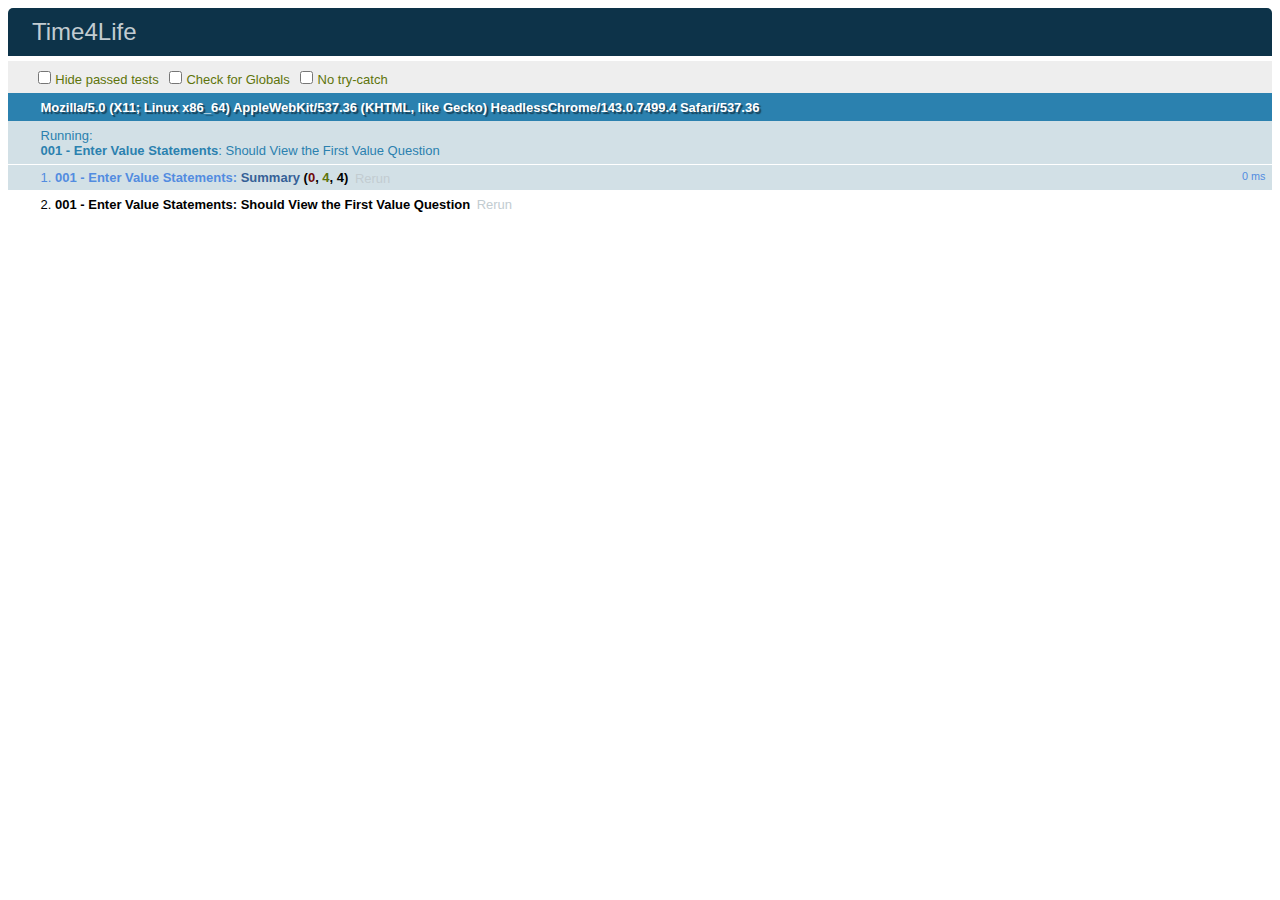
==== www/index.html @ e7775bd8 "Setup the first scenario test to the point of failure" ====
<!DOCTYPE html>
<html>
<head>
    <meta charset="utf-8">
    <meta name="viewport" content="user-scalable=no, width=device-width, initial-scale=1, maximum-scale=1">
    <title>Time4Life</title>
    <link rel="shortcut icon" href="favicon.ico">

    <!-- Testing Framework -->
    <link rel="stylesheet" href="Styles/css/External/qunit.css">
</head>
<body>

    <!-- Testing Framework -->
    <div id="qunit"></div>
    <div id="qunit-fixture"></div>

    <!-- App -->
    <script src="Scripts/ts/User/001_EnterValueStatements.js"></script>

    <!-- Testing Framework -->
    <script src="Scripts/js/External/qunit.js"></script>
    <script src="Scripts/ts/System/FeatureTests.js"></script>

    <!-- Tests -->
    <script src="Scripts/ts/User/001_EnterValueStatements_Tests.js"></script>

</body>
</html>
---- www/Styles/css/External/qunit.css ----
/*!
 * QUnit 1.14.0
 * http://qunitjs.com/
 *
 * Copyright 2013 jQuery Foundation and other contributors
 * Released under the MIT license
 * http://jquery.org/license
 *
 * Date: 2014-01-31T16:40Z
 */

/** Font Family and Sizes */

#qunit-tests, #qunit-header, #qunit-banner, #qunit-testrunner-toolbar, #qunit-userAgent, #qunit-testresult {
	font-family: "Helvetica Neue Light", "HelveticaNeue-Light", "Helvetica Neue", Calibri, Helvetica, Arial, sans-serif;
}

#qunit-testrunner-toolbar, #qunit-userAgent, #qunit-testresult, #qunit-tests li { font-size: small; }
#qunit-tests { font-size: smaller; }


/** Resets */

#qunit-tests, #qunit-header, #qunit-banner, #qunit-userAgent, #qunit-testresult, #qunit-modulefilter {
	margin: 0;
	padding: 0;
}


/** Header */

#qunit-header {
	padding: 0.5em 0 0.5em 1em;

	color: #8699A4;
	background-color: #0D3349;

	font-size: 1.5em;
	line-height: 1em;
	font-weight: 400;

	border-radius: 5px 5px 0 0;
}

#qunit-header a {
	text-decoration: none;
	color: #C2CCD1;
}

#qunit-header a:hover,
#qunit-header a:focus {
	color: #FFF;
}

#qunit-testrunner-toolbar label {
	display: inline-block;
	padding: 0 0.5em 0 0.1em;
}

#qunit-banner {
	height: 5px;
}

#qunit-testrunner-toolbar {
	padding: 0.5em 0 0.5em 2em;
	color: #5E740B;
	background-color: #EEE;
	overflow: hidden;
}

#qunit-userAgent {
	padding: 0.5em 0 0.5em 2.5em;
	background-color: #2B81AF;
	color: #FFF;
	text-shadow: rgba(0, 0, 0, 0.5) 2px 2px 1px;
}

#qunit-modulefilter-container {
	float: right;
}

/** Tests: Pass/Fail */

#qunit-tests {
	list-style-position: inside;
}

#qunit-tests li {
	padding: 0.4em 0.5em 0.4em 2.5em;
	border-bottom: 1px solid #FFF;
	list-style-position: inside;
}

#qunit-tests.hidepass li.pass, #qunit-tests.hidepass li.running  {
	display: none;
}

#qunit-tests li strong {
	cursor: pointer;
}

#qunit-tests li a {
	padding: 0.5em;
	color: #C2CCD1;
	text-decoration: none;
}
#qunit-tests li a:hover,
#qunit-tests li a:focus {
	color: #000;
}

#qunit-tests li .runtime {
	float: right;
	font-size: smaller;
}

.qunit-assert-list {
	margin-top: 0.5em;
	padding: 0.5em;

	background-color: #FFF;

	border-radius: 5px;
}

.qunit-collapsed {
	display: none;
}

#qunit-tests table {
	border-collapse: collapse;
	margin-top: 0.2em;
}

#qunit-tests th {
	text-align: right;
	vertical-align: top;
	padding: 0 0.5em 0 0;
}

#qunit-tests td {
	vertical-align: top;
}

#qunit-tests pre {
	margin: 0;
	white-space: pre-wrap;
	word-wrap: break-word;
}

#qunit-tests del {
	background-color: #E0F2BE;
	color: #374E0C;
	text-decoration: none;
}

#qunit-tests ins {
	background-color: #FFCACA;
	color: #500;
	text-decoration: none;
}

/*** Test Counts */

#qunit-tests b.counts                       { color: #000; }
#qunit-tests b.passed                       { color: #5E740B; }
#qunit-tests b.failed                       { color: #710909; }

#qunit-tests li li {
	padding: 5px;
	background-color: #FFF;
	border-bottom: none;
	list-style-position: inside;
}

/*** Passing Styles */

#qunit-tests li li.pass {
	color: #3C510C;
	background-color: #FFF;
	border-left: 10px solid #C6E746;
}

#qunit-tests .pass                          { color: #528CE0; background-color: #D2E0E6; }
#qunit-tests .pass .test-name               { color: #366097; }

#qunit-tests .pass .test-actual,
#qunit-tests .pass .test-expected           { color: #999; }

#qunit-banner.qunit-pass                    { background-color: #C6E746; }

/*** Failing Styles */

#qunit-tests li li.fail {
	color: #710909;
	background-color: #FFF;
	border-left: 10px solid #EE5757;
	white-space: pre;
}

#qunit-tests > li:last-child {
	border-radius: 0 0 5px 5px;
}

#qunit-tests .fail                          { color: #000; background-color: #EE5757; }
#qunit-tests .fail .test-name,
#qunit-tests .fail .module-name             { color: #000; }

#qunit-tests .fail .test-actual             { color: #EE5757; }
#qunit-tests .fail .test-expected           { color: #008000; }

#qunit-banner.qunit-fail                    { background-color: #EE5757; }


/** Result */

#qunit-testresult {
	padding: 0.5em 0.5em 0.5em 2.5em;

	color: #2B81AF;
	background-color: #D2E0E6;

	border-bottom: 1px solid #FFF;
}
#qunit-testresult .module-name {
	font-weight: 700;
}

/** Fixture */

#qunit-fixture {
	position: absolute;
	top: -10000px;
	left: -10000px;
	width: 1000px;
	height: 1000px;
}
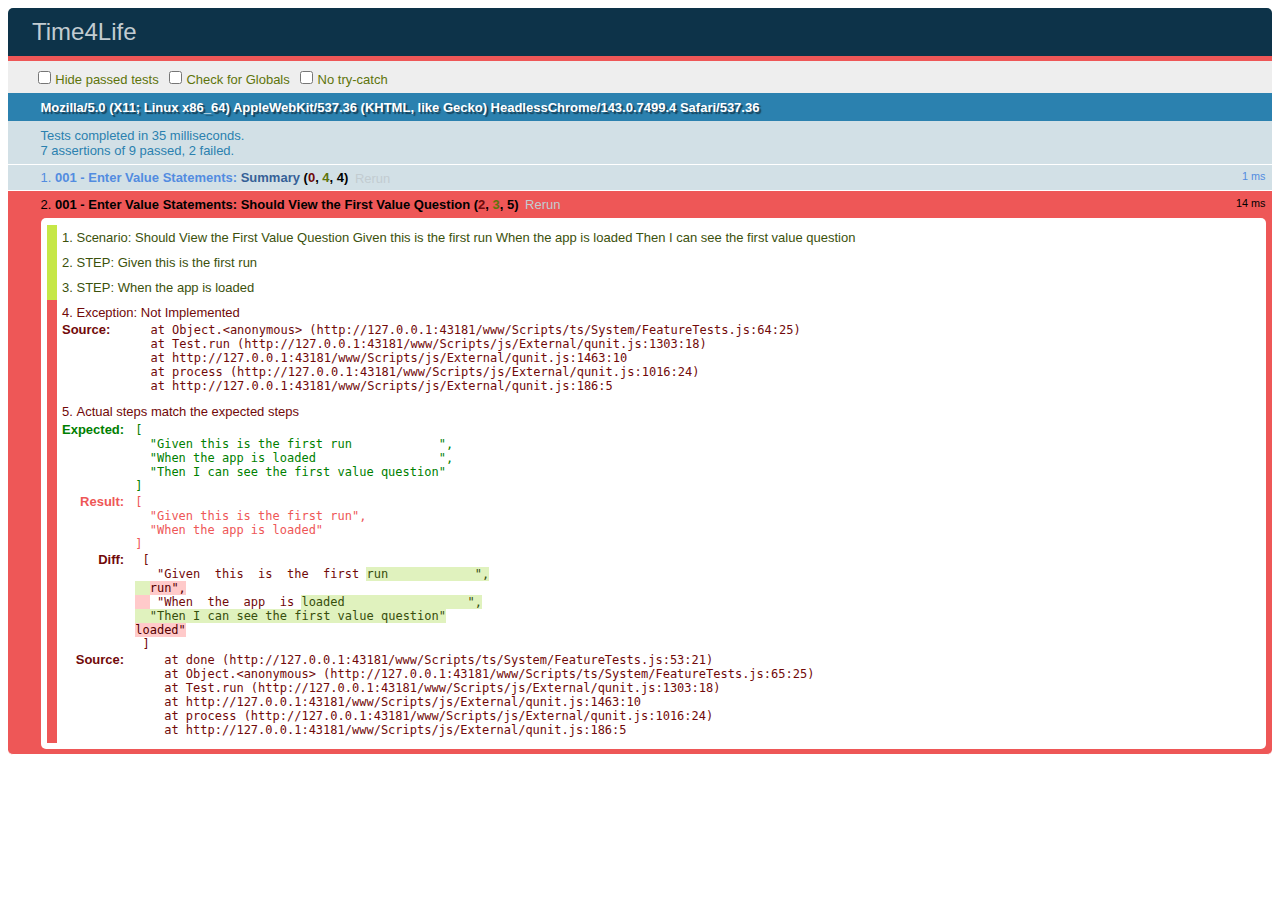
==== commit 0375ca2f: "Begin: Create the first test" ====
--- a/www/index.html
+++ b/www/index.html
@@ -16,6 +16,7 @@
     <div id="qunit-fixture"></div>
 
     <!-- App -->
+    <script src="Scripts/ts/User/000_MainViewModel.js"></script>
     <script src="Scripts/ts/User/001_EnterValueStatements.js"></script>
 
     <!-- Testing Framework -->
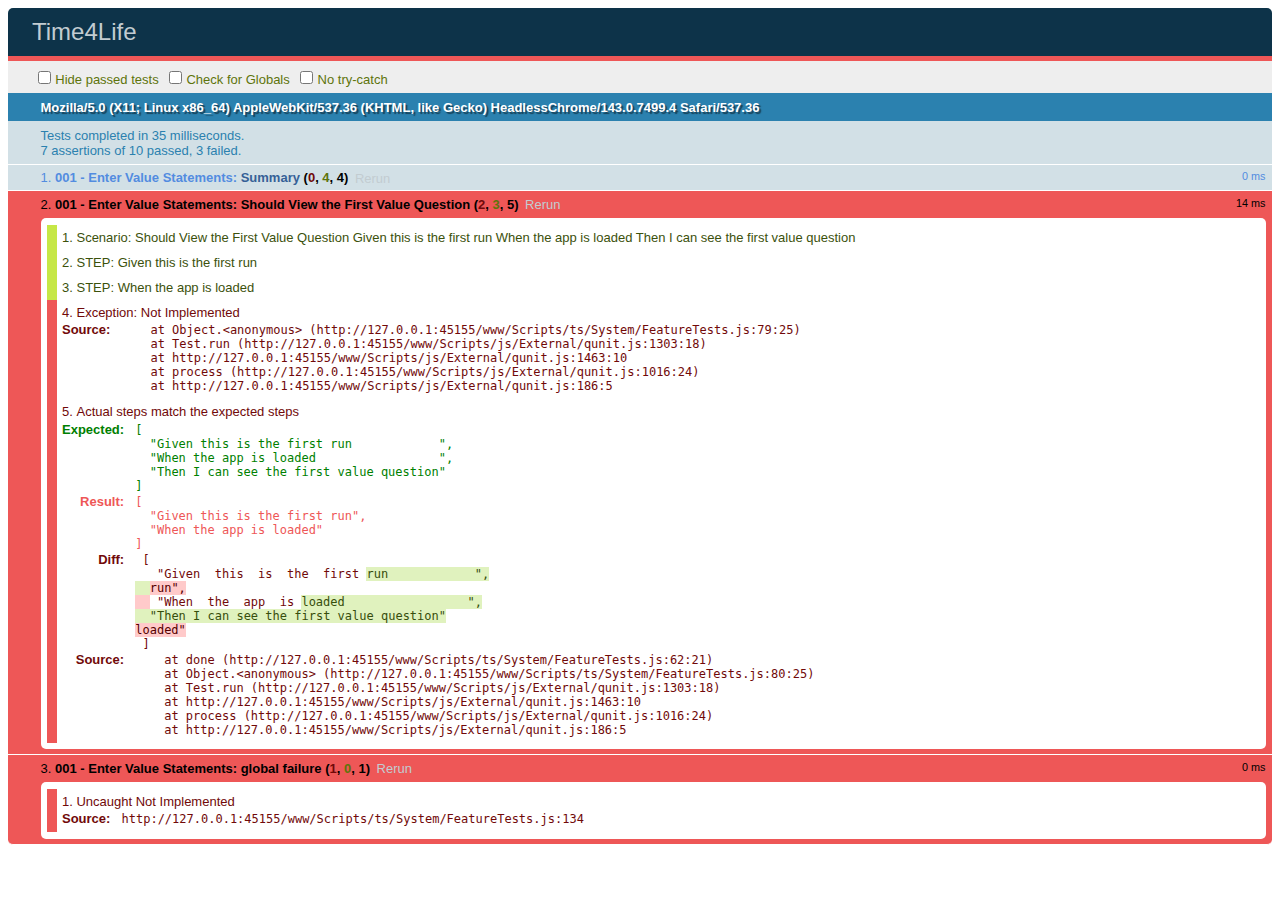
==== commit 4f91f149: "Begin: Load feature file list and verify" ====
--- a/www/index.html
+++ b/www/index.html
@@ -15,6 +15,9 @@
     <div id="qunit"></div>
     <div id="qunit-fixture"></div>
 
+    <!-- Dependencies -->
+    <script src="Scripts/js/External/jquery.min.js"></script>
+
     <!-- App -->
     <script src="Scripts/ts/User/000_MainViewModel.js"></script>
     <script src="Scripts/ts/User/001_EnterValueStatements.js"></script>
@@ -26,5 +29,9 @@
     <!-- Tests -->
     <script src="Scripts/ts/User/001_EnterValueStatements_Tests.js"></script>
 
+    <script type="text/javascript">
+        Told.FeatureTests.FeatureFiles.verifyFeatures("Features/_featureList.txt", "Features/");
+    </script>
+
 </body>
 </html>
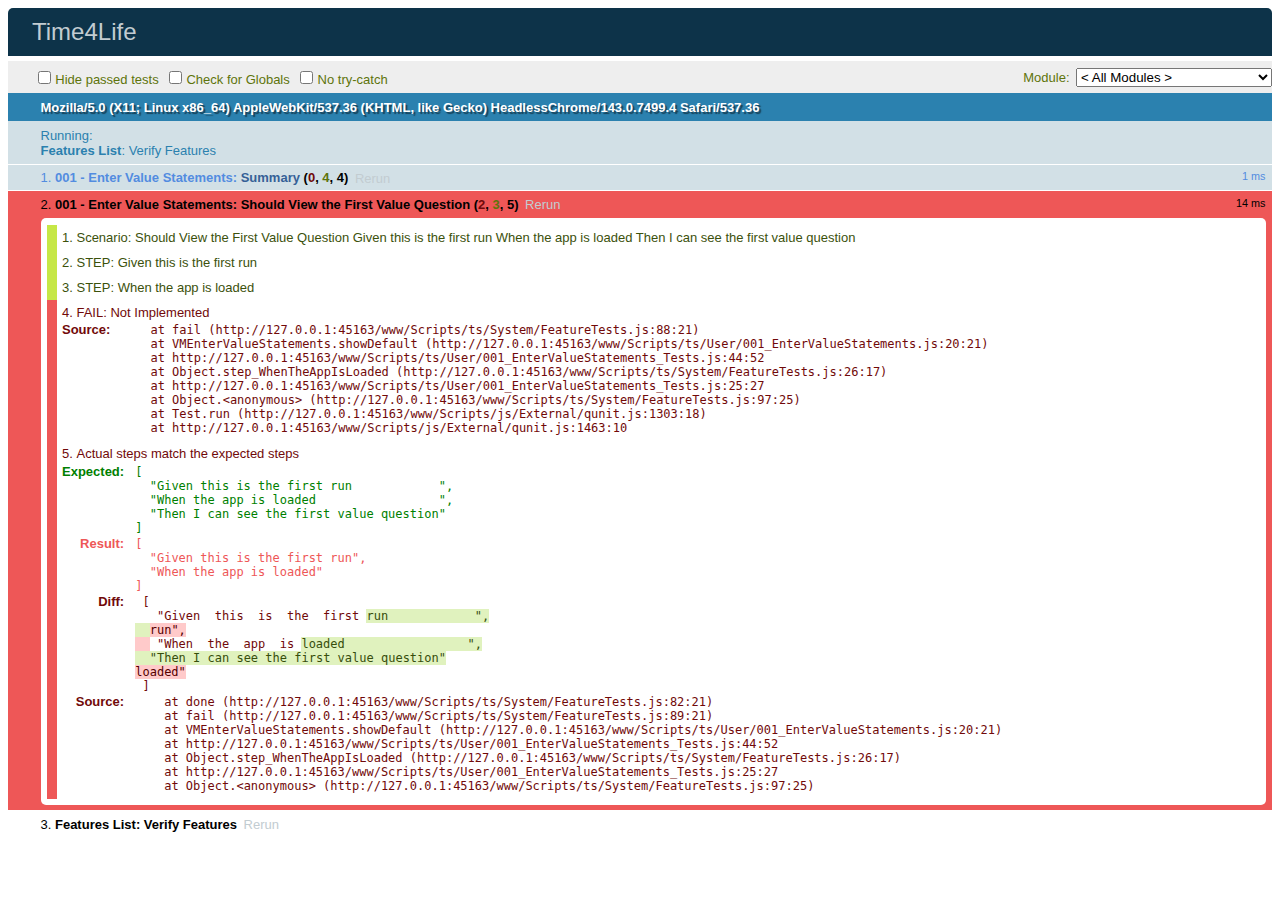
==== commit 12b094f0: "Fix Async running of FeatureFile Loading" ====
--- a/www/index.html
+++ b/www/index.html
@@ -27,6 +27,12 @@
     <script src="Scripts/ts/System/FeatureTests.js"></script>
 
     <!-- Tests -->
+    <script type="text/javascript">
+        //QUnit.config.autostart = false;
+        //QUnit.config.reorder = false;
+        QUnit.config.testTimeout = 10000;
+    </script>
+
     <script src="Scripts/ts/User/001_EnterValueStatements_Tests.js"></script>
 
     <script type="text/javascript">
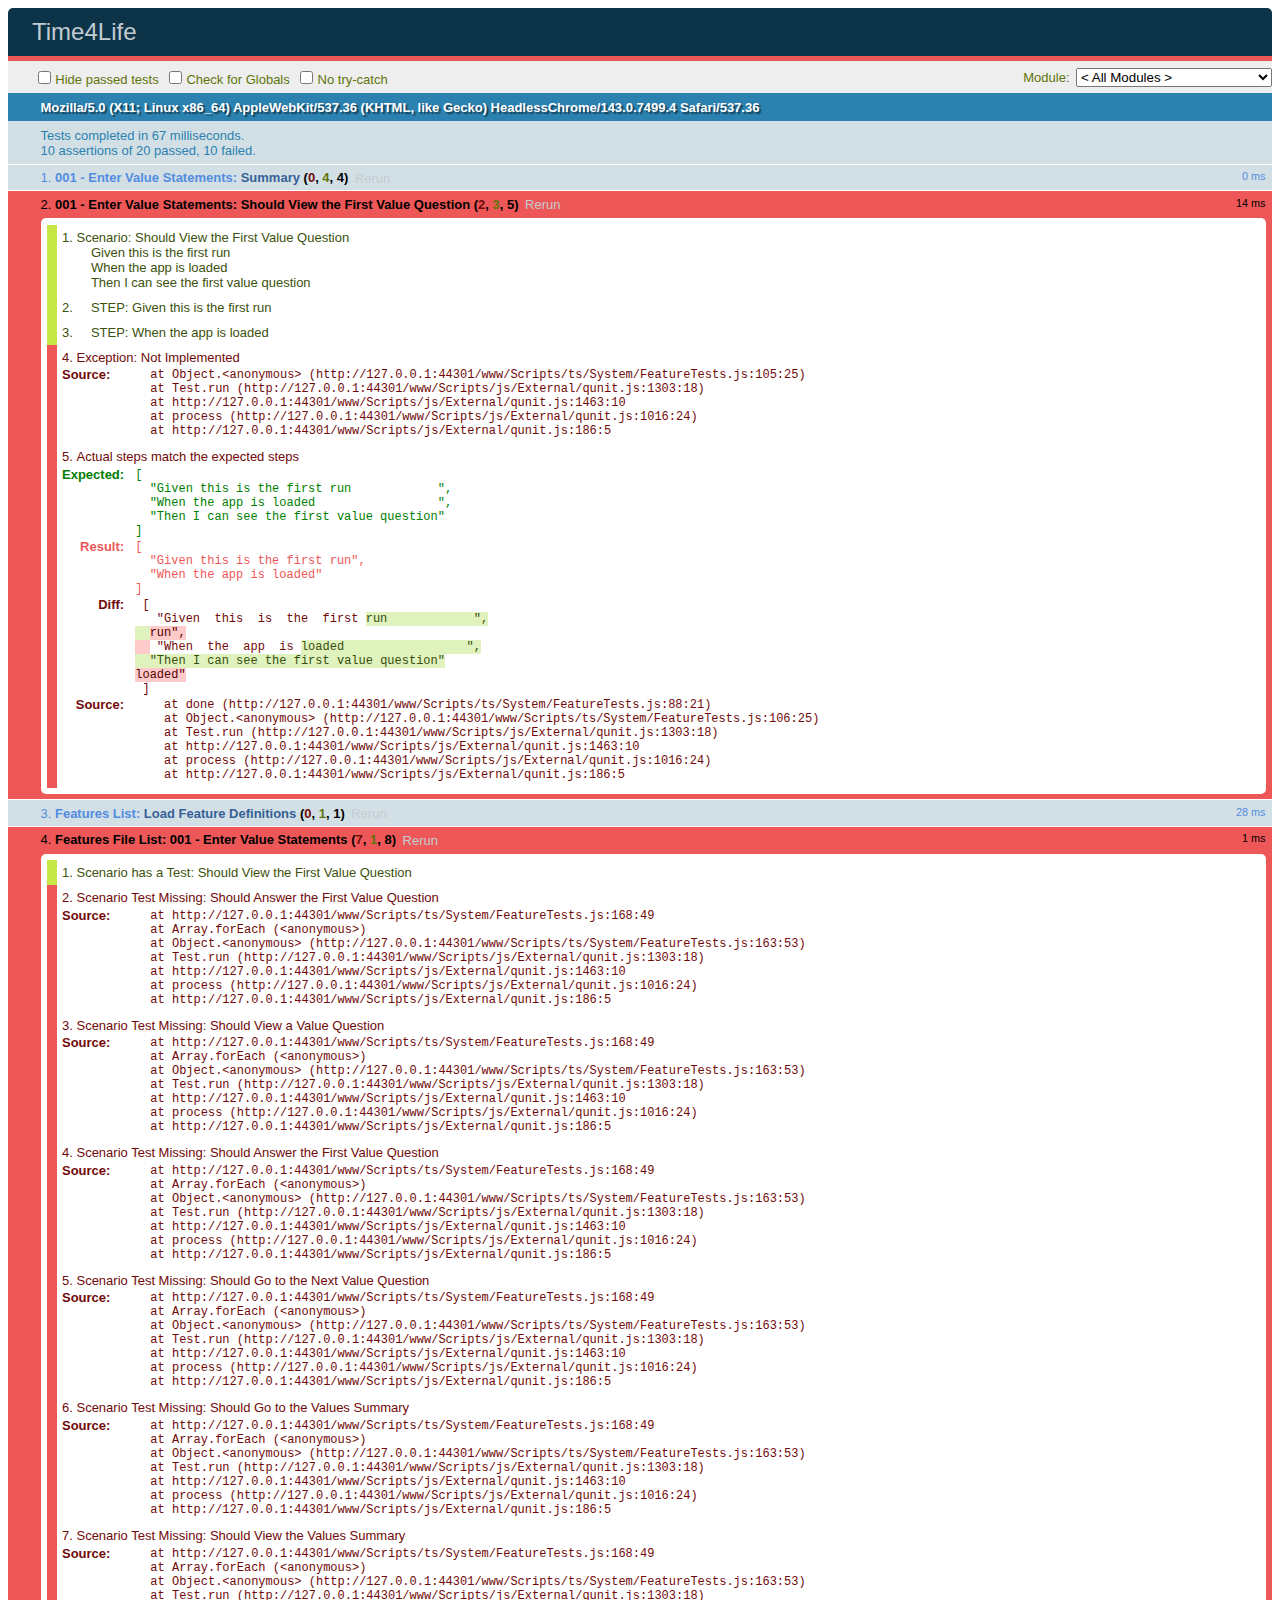
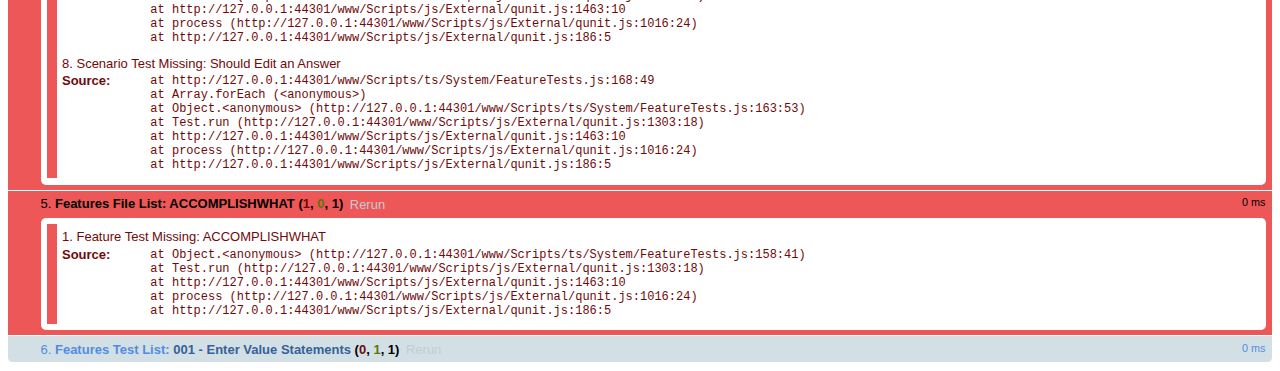
==== commit ea8991b6: "Compare the feature definitions to the tested features" ====
--- a/www/index.html
+++ b/www/index.html
@@ -5,6 +5,8 @@
     <meta name="viewport" content="user-scalable=no, width=device-width, initial-scale=1, maximum-scale=1">
     <title>Time4Life</title>
     <link rel="shortcut icon" href="favicon.ico">
+
+    <link rel="stylesheet" href="Styles/css/Simple.css">
 
     <!-- Testing Framework -->
     <link rel="stylesheet" href="Styles/css/External/qunit.css">
--- a/www/Styles/css/Simple.css
+++ b/www/Styles/css/Simple.css
@@ -0,0 +1,3 @@
+﻿#qunit-tests li li.pass {
+    white-space: pre;
+}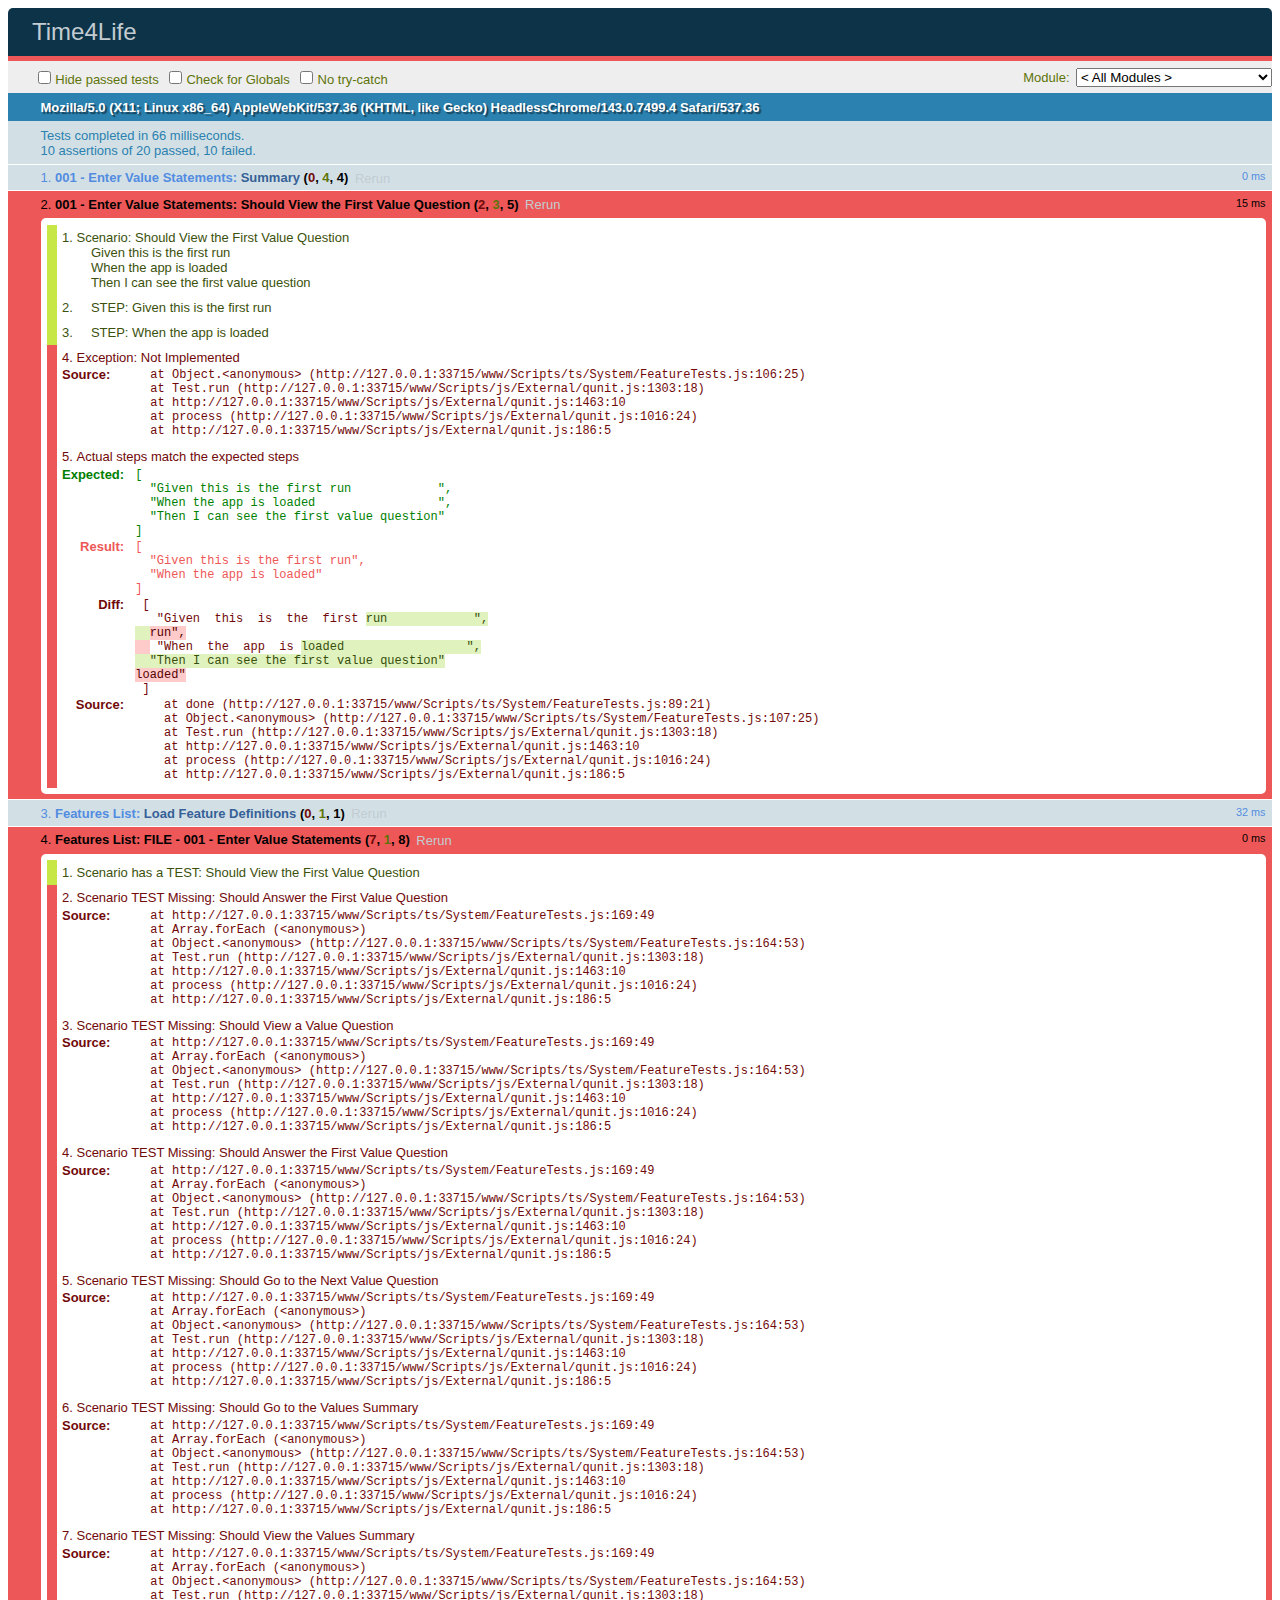
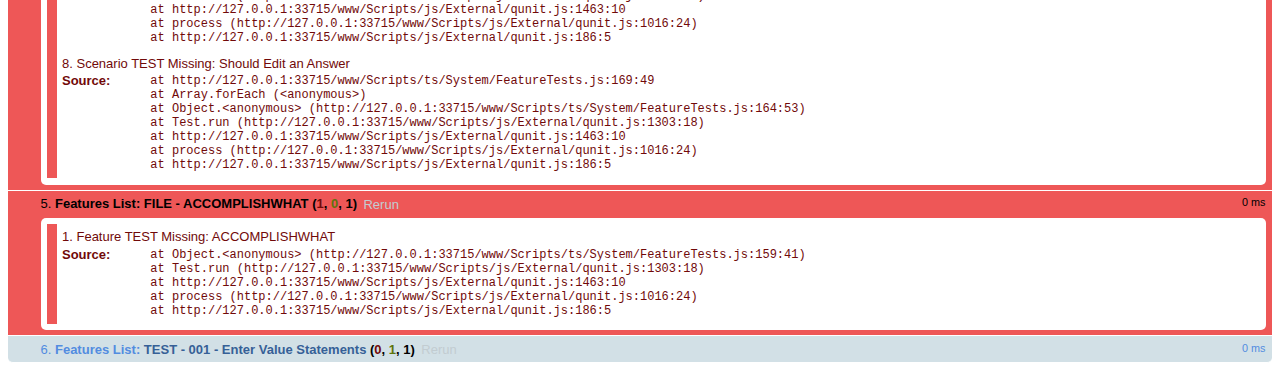
==== commit e7711ab2: "Begin: Write DSL Parser" ====
--- a/www/index.html
+++ b/www/index.html
@@ -19,6 +19,17 @@
 
     <!-- Dependencies -->
     <script src="Scripts/js/External/jquery.min.js"></script>
+    <script src="Scripts/ts/System/Told.Utils.js"></script>
+    <script src="Scripts/ts/System/DSLParser.js"></script>
+
+    <script type="text/javascript">
+        var def;
+        Told.DSL.loadDslDefinition("Scripts/ts/User/_UserExperience.dsl.txt",
+            function (d) {
+                def = d;
+            }, function () { });
+    </script>
+
 
     <!-- App -->
     <script src="Scripts/ts/User/000_MainViewModel.js"></script>
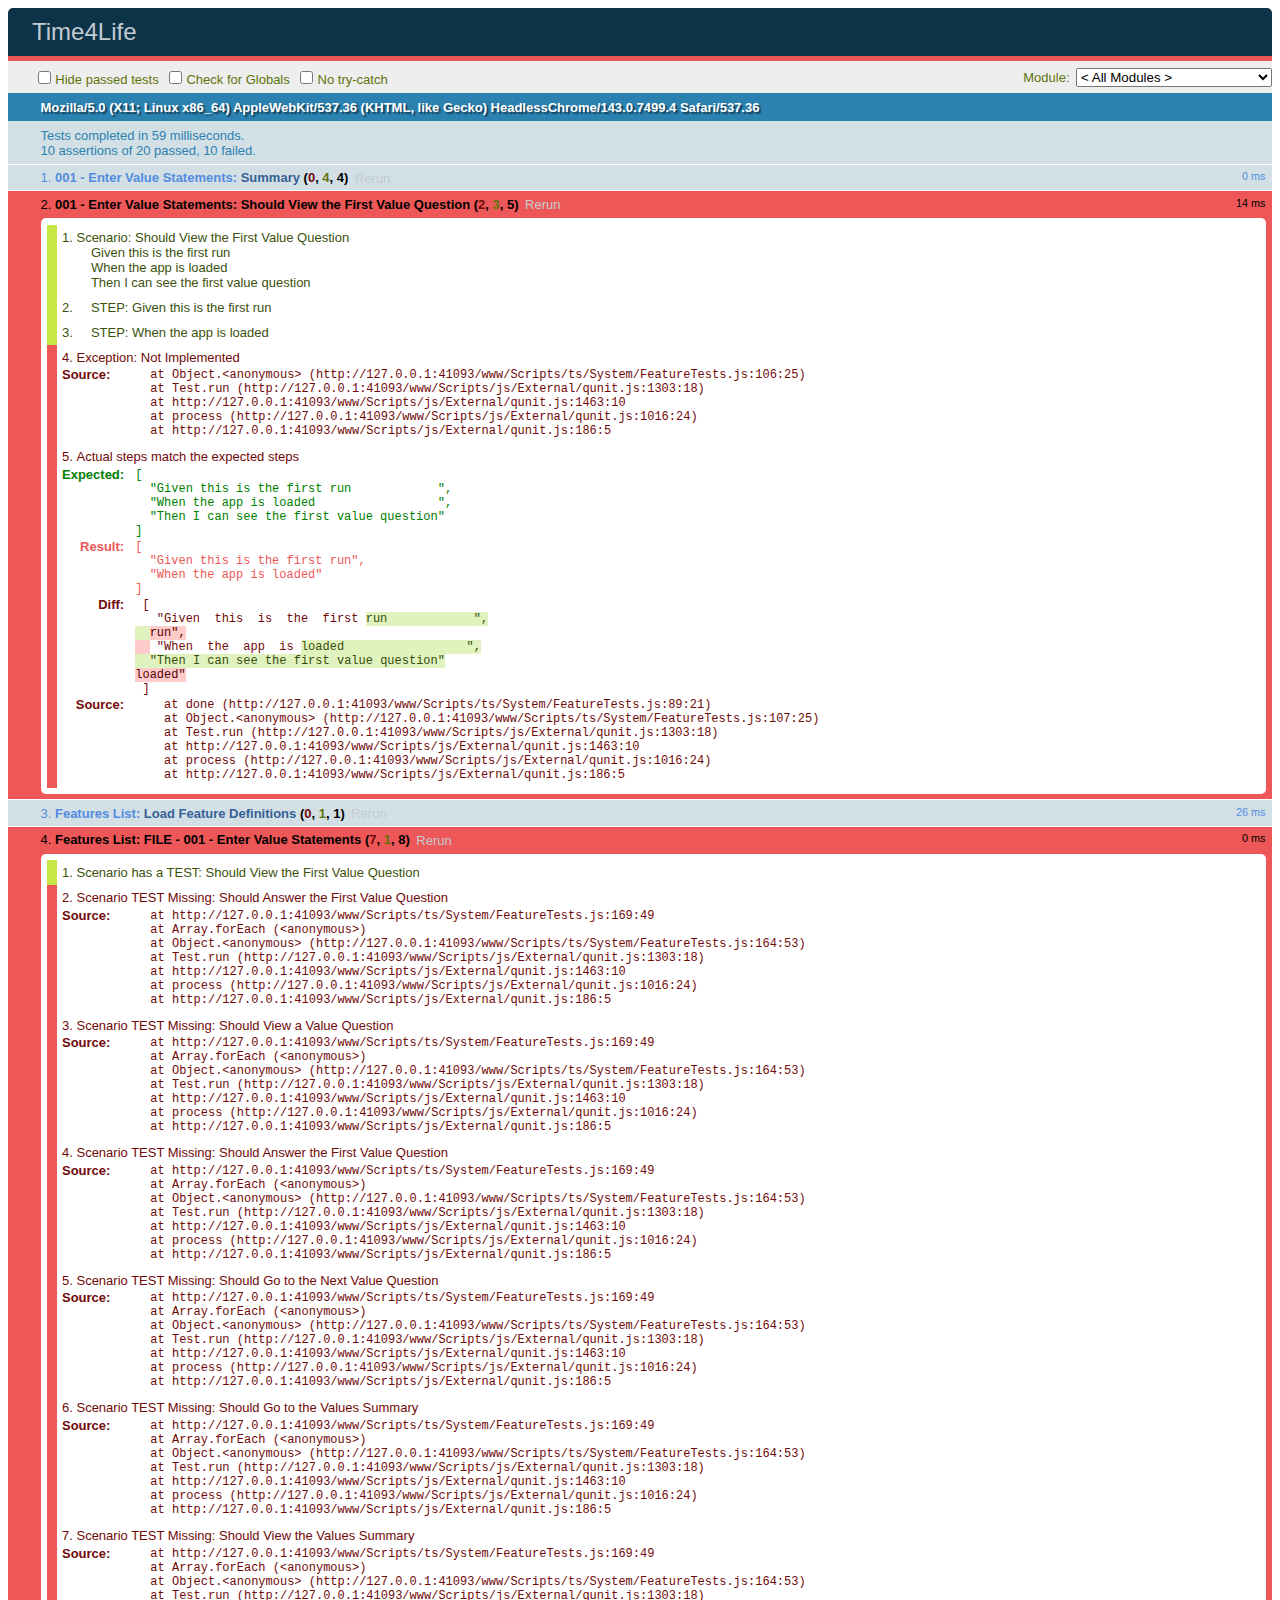
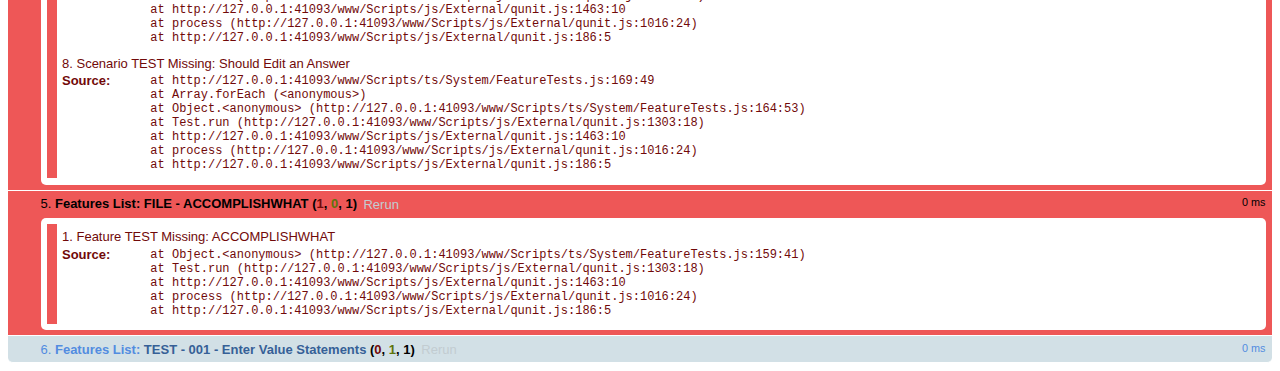
==== commit 71277182: "Renamed DSLParser" ====
--- a/www/index.html
+++ b/www/index.html
@@ -20,6 +20,7 @@
     <!-- Dependencies -->
     <script src="Scripts/js/External/jquery.min.js"></script>
     <script src="Scripts/ts/System/Told.Utils.js"></script>
+    <script src="Scripts/ts/System/DSLDefinitionParser.js"></script>
     <script src="Scripts/ts/System/DSLParser.js"></script>
 
     <script type="text/javascript">
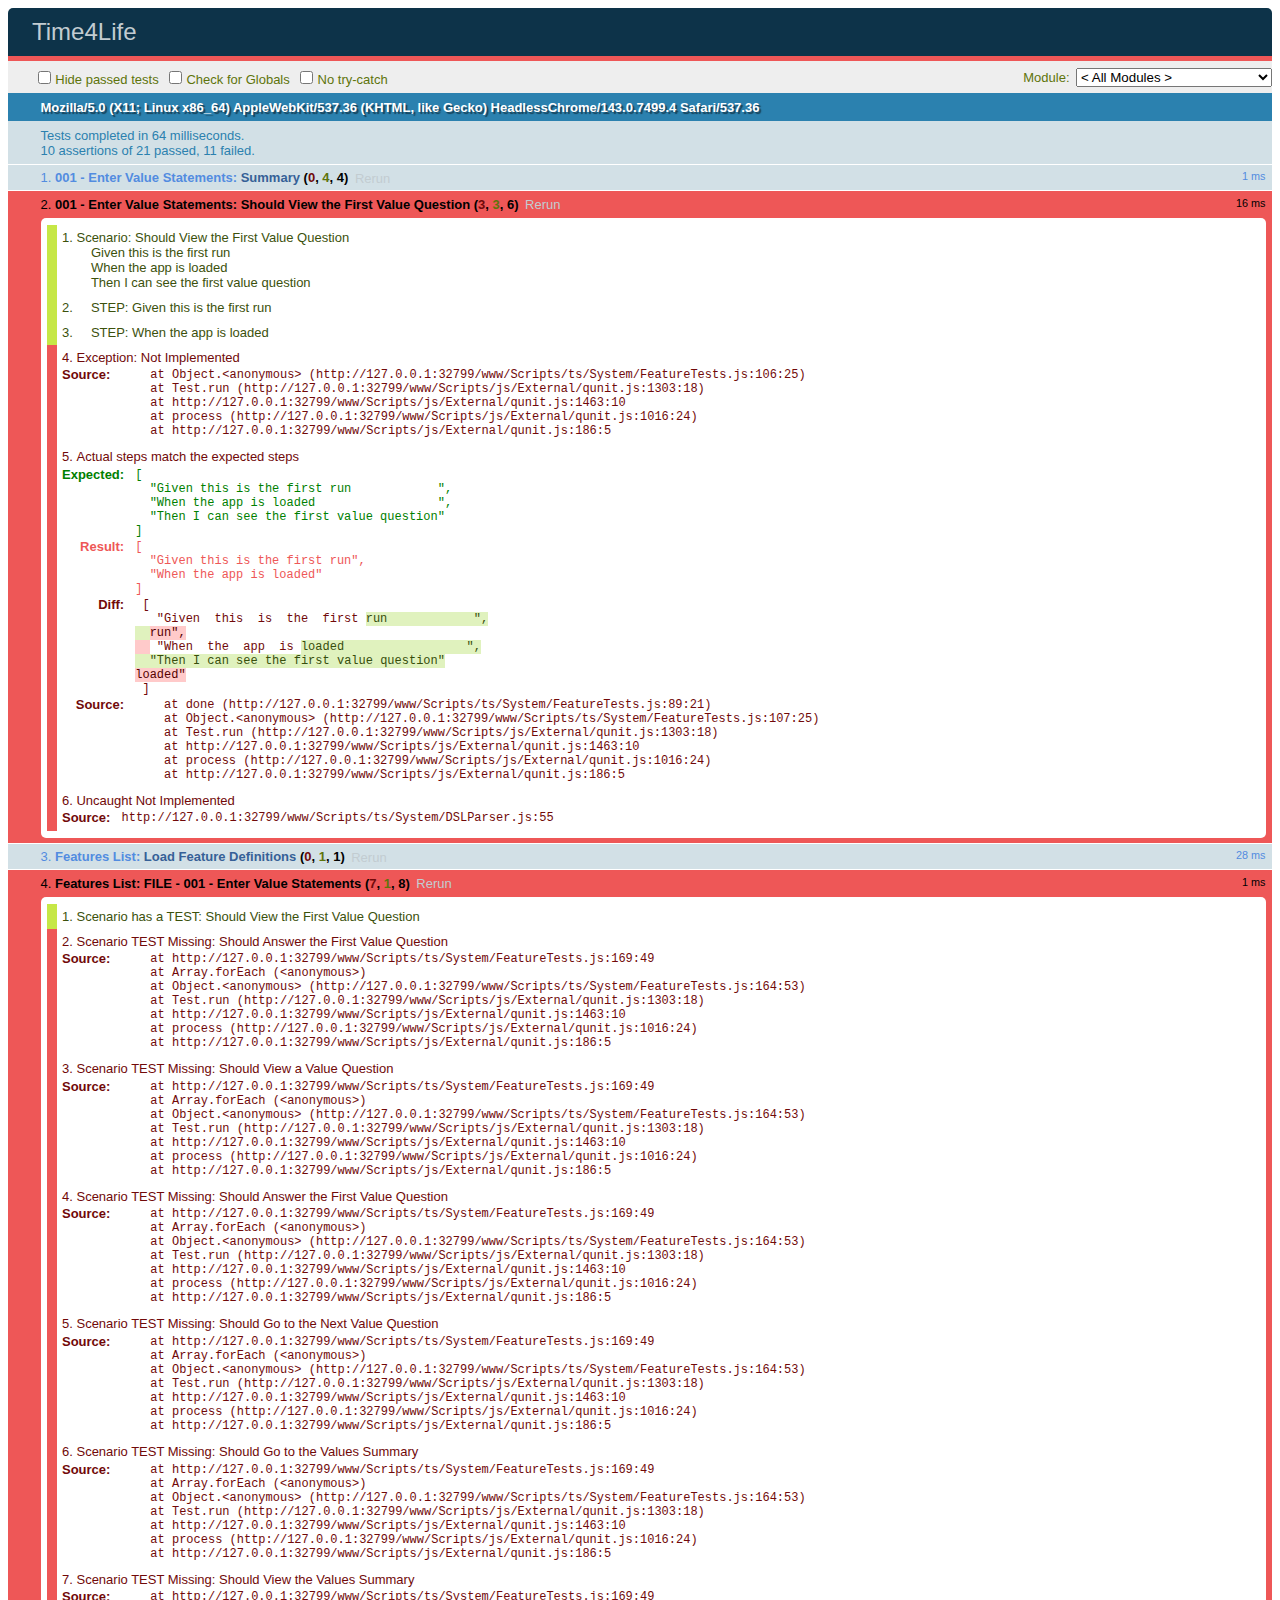
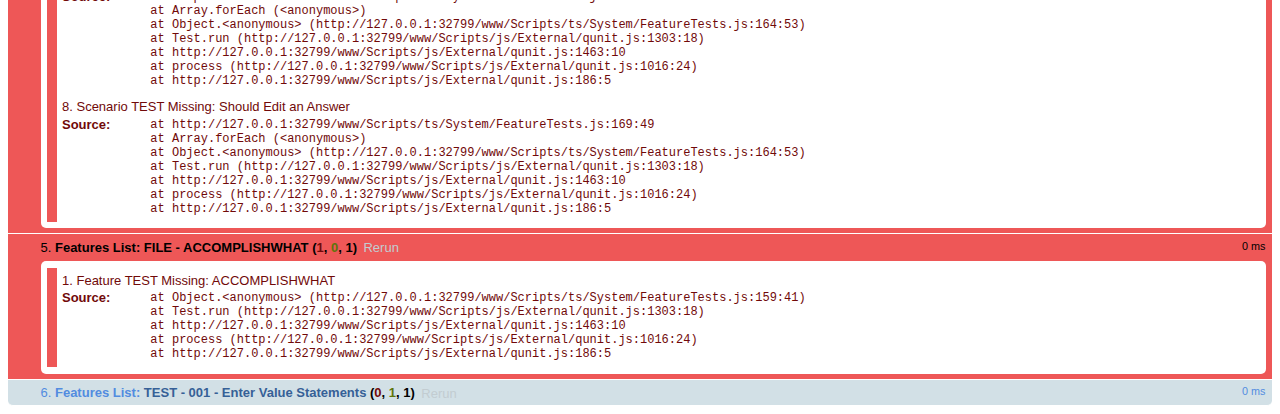
==== commit 12c23b89: "Begin: Use DSL Definition to Parse DSL" ====
--- a/www/index.html
+++ b/www/index.html
@@ -25,9 +25,15 @@
 
     <script type="text/javascript">
         var def;
+        var dsl;
         Told.DSL.loadDslDefinition("Scripts/ts/User/_UserExperience.dsl.txt",
             function (d) {
                 def = d;
+
+                Told.DSL.loadDsl("Scripts/ts/User/_UserExperience.txt", def, function (dslValue) {
+                    dsl = dslValue;
+                }, function () { });
+
             }, function () { });
     </script>
 
